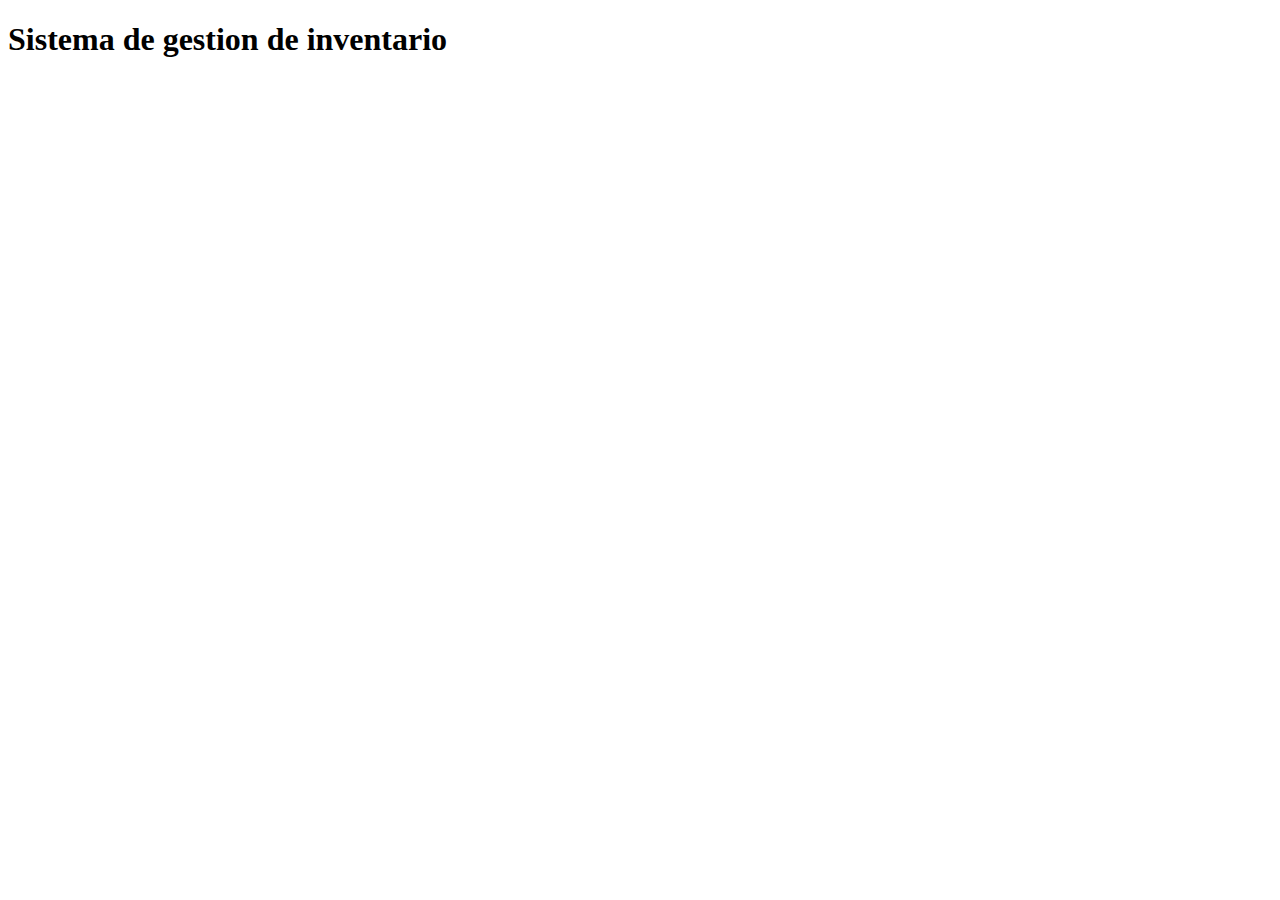
==== index.html @ adce5304 "feat: :tada: commit inicial" ====
<!DOCTYPE html>
<html lang="en">
<head>
    <meta charset="UTF-8">
    <meta name="viewport" content="width=device-width, initial-scale=1.0">
    <script type="module" defer></script>
    <link rel="stylesheet" href="css/main.css">
    <title>Document</title>
</head>
<body>
    <h1>Sistema de gestion de inventario</h1>
</body>
</html>
---- css/main.css ----
@import url('variables.css');
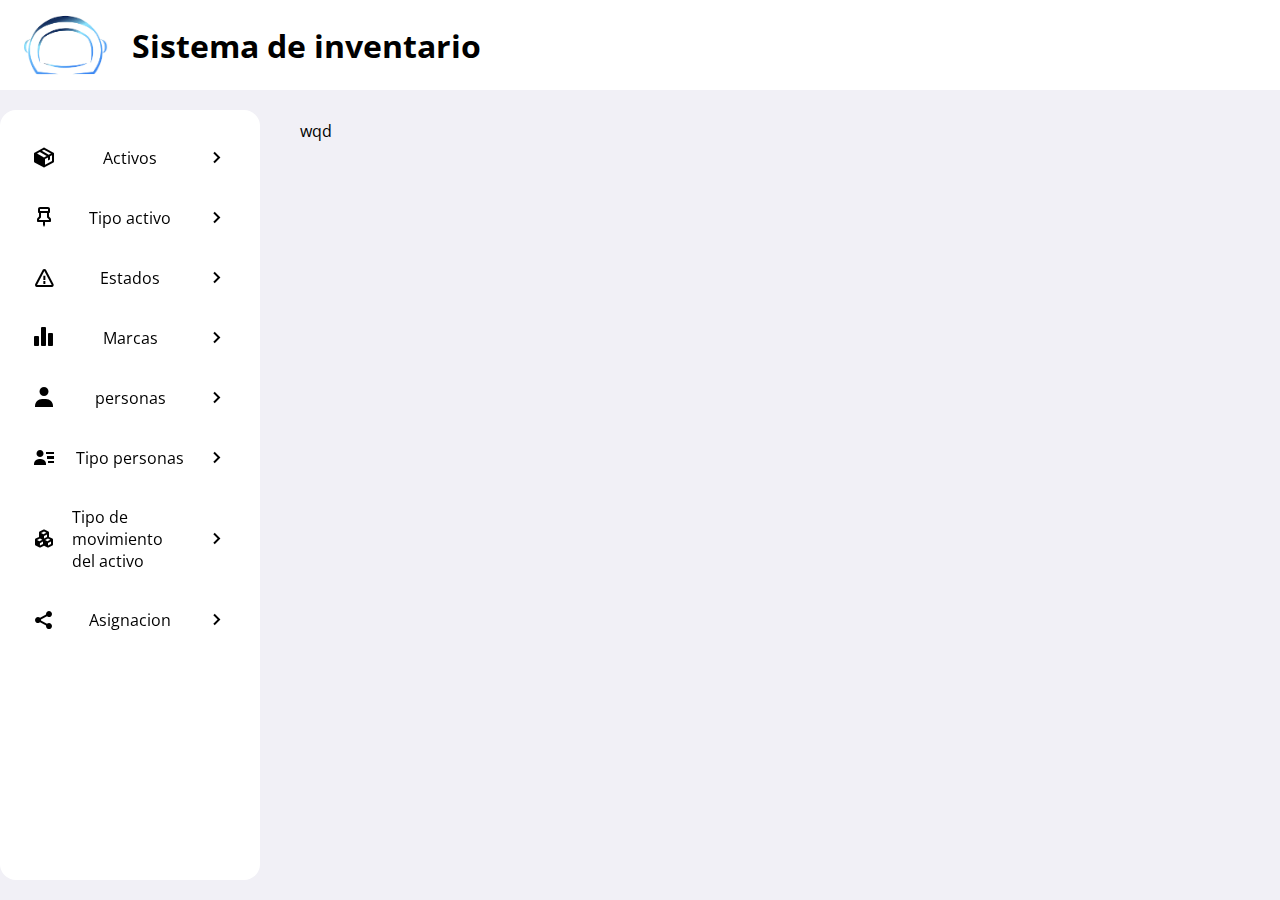
==== commit f5099b53: "style: :lipstick: Se agrega menu principal" ====
--- a/index.html
+++ b/index.html
@@ -4,10 +4,178 @@
     <meta charset="UTF-8">
     <meta name="viewport" content="width=device-width, initial-scale=1.0">
     <script type="module" defer></script>
+    <link href='https://unpkg.com/boxicons@2.0.9/css/boxicons.min.css' rel='stylesheet'> 
     <link rel="stylesheet" href="css/main.css">
     <title>Document</title>
 </head>
 <body>
-    <h1>Sistema de gestion de inventario</h1>
+    <!-- side bar-->
+    <input type="checkbox" id="drop-sidebar">
+    <nav id="sidebar">
+		<ul class="side-menu">
+			<li>
+                <!-- Activos -->
+                <input type="checkbox" id="menu-activo">
+                <label class="side-menu__subtitle" for="menu-activo">
+                    <i class='bx bxs-package' ></i> 
+                    <p> Activos</p>
+                    <i class='bx bx-chevron-right icon-right side-menu__arrow' ></i>
+                </label>
+
+                <!-- dropdown-->
+				<ul class="side-menu__dropdown">
+					<li><a class="dropdown__option"href="#">Agregar</a></li>
+					<li><a class="dropdown__option">Eliminar</a></li>
+					<li><a class="dropdown__option">Editar</a></li>
+					<li><a class="dropdown__option">Buscar</a></li>
+				</ul>
+			</li>
+
+
+            <li>
+                <!-- Tipo activo -->
+                <input type="checkbox" id="menu-type">
+                <label class="side-menu__subtitle" for="menu-type">
+                    <i class='bx bx-pin' ></i>
+                    <p> Tipo activo</p>
+                    <i class='bx bx-chevron-right icon-right side-menu__arrow' ></i>
+                </label>
+
+                <!-- dropdown-->
+				<ul class="side-menu__dropdown">
+					<li><a class="dropdown__option"href="#">Agregar</a></li>
+					<li><a class="dropdown__option">Eliminar</a></li>
+					<li><a class="dropdown__option">Editar</a></li>
+					<li><a class="dropdown__option">Buscar</a></li>
+				</ul>
+			</li>
+
+            <li>
+                <!-- estados -->
+                <input type="checkbox" id="menu-status">
+                <label class="side-menu__subtitle" for="menu-status">
+                    <i class='bx bx-error' ></i> 
+                    <p> Estados</p>
+                    <i class='bx bx-chevron-right icon-right side-menu__arrow' ></i>
+                </label>
+
+                <!-- dropdown-->
+				<ul class="side-menu__dropdown">
+					<li><a class="dropdown__option"href="#">Agregar</a></li>
+					<li><a class="dropdown__option">Eliminar</a></li>
+					<li><a class="dropdown__option">Editar</a></li>
+					<li><a class="dropdown__option">Buscar</a></li>
+				</ul>
+			</li>
+
+            <li>
+                <!-- marcas -->
+                <input type="checkbox" id="menu-marcas">
+                <label class="side-menu__subtitle" for="menu-marcas">
+                    <i class='bx bxs-bar-chart-alt-2'></i>
+                    <p> Marcas</p>
+                    <i class='bx bx-chevron-right icon-right side-menu__arrow' ></i>
+                </label>
+
+                <!-- dropdown-->
+				<ul class="side-menu__dropdown">
+					<li><a class="dropdown__option"href="#">Agregar</a></li>
+					<li><a class="dropdown__option">Eliminar</a></li>
+					<li><a class="dropdown__option">Editar</a></li>
+					<li><a class="dropdown__option">Buscar</a></li>
+				</ul>
+			</li>
+
+            <li>
+                <!-- Personas -->
+                <input type="checkbox" id="menu-person">
+                <label class="side-menu__subtitle" for="menu-person">
+                    <i class='bx bxs-user'></i>
+                    <p>personas</p>
+                    <i class='bx bx-chevron-right icon-right side-menu__arrow' ></i>
+                </label>
+
+                <!-- dropdown-->
+				<ul class="side-menu__dropdown">
+					<li><a class="dropdown__option"href="#">Agregar</a></li>
+					<li><a class="dropdown__option">Eliminar</a></li>
+					<li><a class="dropdown__option">Editar</a></li>
+					<li><a class="dropdown__option">Buscar</a></li>
+				</ul>
+			</li>
+
+
+            <li>
+                <!-- Tipo personas -->
+                <input type="checkbox" id="menu-person-type">
+                <label class="side-menu__subtitle" for="menu-person-type">
+                    <i class='bx bxs-user-detail' ></i>
+                    <p> Tipo personas</p>
+                    <i class='bx bx-chevron-right icon-right side-menu__arrow' ></i>
+                </label>
+
+                <!-- dropdown-->
+				<ul class="side-menu__dropdown">
+					<li><a class="dropdown__option"href="#">Agregar</a></li>
+					<li><a class="dropdown__option">Eliminar</a></li>
+					<li><a class="dropdown__option">Editar</a></li>
+					<li><a class="dropdown__option">Buscar</a></li>
+				</ul>
+			</li>
+
+            <li>
+                <!-- Tipo movimiento del activo -->
+                <input type="checkbox" id="menu-mov-activo">
+                <label class="side-menu__subtitle" for="menu-mov-activo">
+                    <i class='bx bxs-component'></i>
+                    <p> Tipo de movimiento del activo</p>
+                    <i class='bx bx-chevron-right icon-right side-menu__arrow' ></i>
+                </label>
+
+                <!-- dropdown-->
+				<ul class="side-menu__dropdown">
+					<li><a class="dropdown__option"href="#">Agregar</a></li>
+					<li><a class="dropdown__option">Eliminar</a></li>
+					<li><a class="dropdown__option">Editar</a></li>
+					<li><a class="dropdown__option">Buscar</a></li>
+				</ul>
+			</li>
+
+            <li>
+                <!-- Asignacion -->
+                <input type="checkbox" id="menu-asignacion">
+                <label class="side-menu__subtitle" for="menu-asignacion">
+                    <i class='bx bxs-share-alt'></i>
+                    <p> Asignacion</p>
+                    <i class='bx bx-chevron-right icon-right side-menu__arrow' ></i>
+                </label>
+
+                <!-- dropdown-->
+				<ul class="side-menu__dropdown">
+					<li><a class="dropdown__option"href="#">Crear</a></li>
+					<li><a class="dropdown__option">Asignar activos</a></li>
+					<li><a class="dropdown__option">Retornar activos</a></li>
+				</ul>
+			</li>
+
+
+
+            
+	</nav>
+
+    <!-- header  -->
+    
+        <header>
+            
+            <img src="storage/img/campuslands.png" alt="logo-campuslands.png">
+            <h1>Sistema  de inventario</h1>  
+            <label for="drop-sidebar"><i class='bx bx-menu header__icon' ></i></label>
+        </header>
+        <main>
+            wqd
+        </main>
+
+   
+
 </body>
 </html>--- a/css/main.css
+++ b/css/main.css
@@ -1 +1,147 @@
-@import url('variables.css');+@import url('https://fonts.googleapis.com/css2?family=Open+Sans:wght@400;500;600;700&display=swap');
+@import url('variables.css');
+
+/* reseteo de estilos*/
+*{
+    margin: 0;
+    padding: 0;
+    box-sizing: border-box;
+    font-family: 'Open Sans', sans-serif;
+}
+a{
+    text-decoration: none;
+}
+ul{
+    list-style: none;
+}
+input[type="checkbox"]{
+    display: none;
+}
+/*--- conf iniciales ---*/
+body {
+	background: var(--grey);
+	overflow-x: hidden;
+}
+
+
+/* ----SIDEBAR ----*/
+#sidebar{
+    position: fixed;
+    top: 110px;
+	left: 0;
+    height: calc(100vh - 130px);
+	max-width: 260px;
+	width: 100%;
+	background: var(--light);
+	scrollbar-width: none;
+	transition: all .3s ease;
+	z-index: 200;
+	overflow-y: scroll;
+    padding: 1rem;
+    border-radius: 1rem;
+}
+/*estilos de los elementos internos del menu*/
+.side-menu__subtitle,
+.dropdown__option{
+	display: flex;
+    justify-content: space-between;
+	align-items: center;
+	font-size: 1rem;
+	color: var(--dark);
+	padding: 1rem;
+	transition: all .3s ease;
+	border-radius: 10px;
+	margin: 4px 0;
+    gap: 1rem;
+}
+
+.side-menu__subtitle i{
+    font-size: 1.5rem;
+    transition:  ease .3s;
+}
+/*-- logica del dropdown ---*/
+
+/*oculta menu crud*/
+.side-menu__dropdown{
+    display: none;
+    transition:  ease .3s;
+ 
+}
+/*rota la flechita*/
+.side-menu li input[type="checkbox"]:checked + .side-menu__subtitle .side-menu__arrow {
+    transform: rotate(90deg);
+}
+.side-menu li input[type="checkbox"]:checked + .side-menu__subtitle{
+    background-color: var(--blue);
+    color: var(--light);
+}
+/*muestra el menu*/
+.side-menu li input[type="checkbox"]:checked ~ .side-menu__dropdown {
+   display: block;
+}
+.sidebar:hover,
+#drop-menu:checked ~ .sidebar{
+    width: 500px;
+}
+
+
+/*----- estilos del header -----*/
+header{
+    position: fixed;
+    width: 100%;
+    display: flex;
+    align-items: center;
+    gap: 1rem;
+    padding: 1rem;
+    height: 90px;
+    background-color: var(--light);
+}
+.header__icon{
+    font-size: 2.5rem;
+    display: none;
+    color: var(--blue);
+    position: absolute;
+    top:1.5rem;
+    right: 1rem;
+}
+header  img{
+    height : 90px;
+    width: 100px;
+}
+h1{
+    text-align: center;
+
+}
+
+/*---- MAIN ---*/
+main{
+    position: absolute;
+    top: 120px;
+    left: 300px;
+}
+/*--- RESPONSIVE ---*/
+@media (max-width: 600px){ 
+    /*--- header ---*/
+
+    h1{
+        font-size: 1.2rem;
+    }
+    .header__icon{
+        display: block;
+    }
+    .content-wrapper  header > img{
+        height : 60px;
+        width: 60px;
+    }
+
+    /*contenido principal*/
+#sidebar{
+    transform: translateX(-500px);
+    transition: transform ease .6s;
+  
+}
+#drop-sidebar:checked ~ #sidebar{
+    transform: translateX(0);
+} 
+}
+
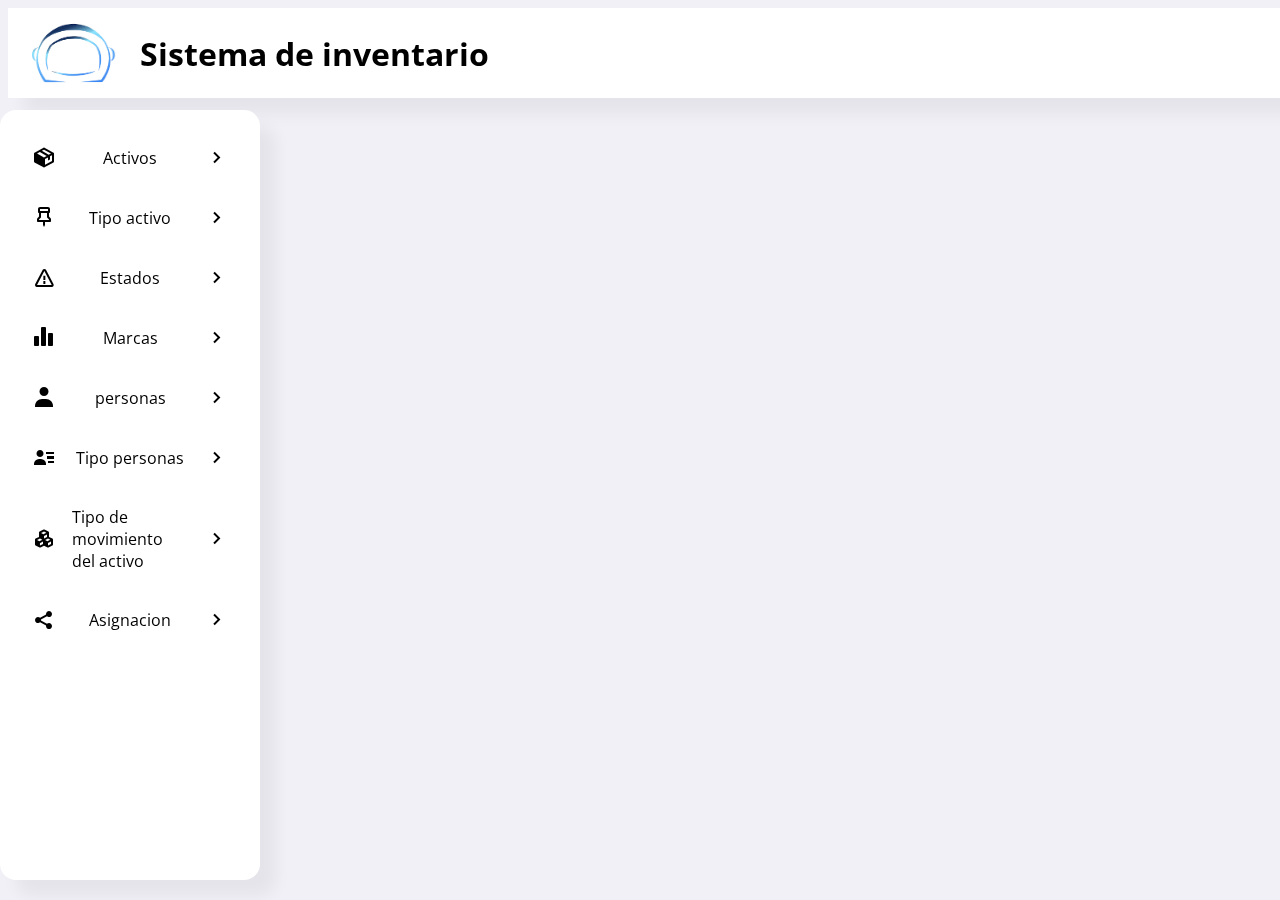
==== commit 280efc80: "style: :lipstick: plantilla de formulario" ====
--- a/index.html
+++ b/index.html
@@ -6,6 +6,7 @@
     <script type="module" defer></script>
     <link href='https://unpkg.com/boxicons@2.0.9/css/boxicons.min.css' rel='stylesheet'> 
     <link rel="stylesheet" href="css/main.css">
+    <link rel="stylesheet" href="css/form.css">
     <title>Document</title>
 </head>
 <body>
@@ -172,7 +173,7 @@
             <label for="drop-sidebar"><i class='bx bx-menu header__icon' ></i></label>
         </header>
         <main>
-            wqd
+
         </main>
 
    
--- a/css/main.css
+++ b/css/main.css
@@ -1,27 +1,5 @@
 @import url('https://fonts.googleapis.com/css2?family=Open+Sans:wght@400;500;600;700&display=swap');
 @import url('variables.css');
-
-/* reseteo de estilos*/
-*{
-    margin: 0;
-    padding: 0;
-    box-sizing: border-box;
-    font-family: 'Open Sans', sans-serif;
-}
-a{
-    text-decoration: none;
-}
-ul{
-    list-style: none;
-}
-input[type="checkbox"]{
-    display: none;
-}
-/*--- conf iniciales ---*/
-body {
-	background: var(--grey);
-	overflow-x: hidden;
-}
 
 
 /* ----SIDEBAR ----*/
@@ -39,6 +17,10 @@
 	overflow-y: scroll;
     padding: 1rem;
     border-radius: 1rem;
+    box-shadow: 16px 16px 16px rgba(0, 0, 0, .05);
+}
+#sidebar::-webkit-scrollbar {
+	display: none;
 }
 /*estilos de los elementos internos del menu*/
 .side-menu__subtitle,
@@ -95,6 +77,8 @@
     padding: 1rem;
     height: 90px;
     background-color: var(--light);
+    z-index: 100;
+    box-shadow: 16px 16px 16px rgba(0, 0, 0, .05);
 }
 .header__icon{
     font-size: 2.5rem;
@@ -118,6 +102,7 @@
     position: absolute;
     top: 120px;
     left: 300px;
+    width: 100%;
 }
 /*--- RESPONSIVE ---*/
 @media (max-width: 600px){ 
@@ -129,19 +114,24 @@
     .header__icon{
         display: block;
     }
+
+    /*--nav ---*/
+    #sidebar{
+        transform: translateX(-500px);
+        transition: transform ease .6s;
+    
+    }
+    #drop-sidebar:checked ~ #sidebar{
+        transform: translateX(0);
+    } 
+
+    /*--- contenido ---*/
+    main{
+        left: 1rem;
+    }
     .content-wrapper  header > img{
         height : 60px;
         width: 60px;
     }
-
-    /*contenido principal*/
-#sidebar{
-    transform: translateX(-500px);
-    transition: transform ease .6s;
-  
-}
-#drop-sidebar:checked ~ #sidebar{
-    transform: translateX(0);
-} 
 }
 
--- a/css/form.css
+++ b/css/form.css
@@ -0,0 +1,86 @@
+@import url('variables.css');
+
+
+/*contenedor del formulario del registro*/
+.container-form{
+    width: 50%;
+    display: flex;
+    justify-content: center;
+	border-radius: 1rem;
+	background: var(--light);
+	box-shadow: 4px 4px 16px rgba(0, 0, 0, .05);
+    
+}
+
+
+/*formulario de registro*/
+.register__form{
+    overflow-y: scroll;
+    display:flex;
+    justify-content: center;
+    flex-direction: column;
+    padding: 1rem;
+    gap: 1rem;
+    height: 100%;
+    scrollbar-width: none;
+}
+.register__form::-webkit-scrollbar {
+	display: none;
+}
+
+/*inputs y labels*/
+.register__form div{
+    margin-top: 1rem;
+    display: flex;
+    flex-direction: row;
+    gap:.5rem;
+    flex-wrap: wrap;
+    justify-content: space-around;
+    align-items: baseline;
+}
+
+.register__form div label{
+    flex: 1;
+}
+input, select{
+    flex: 2;
+    border-radius: .3rem;
+    padding: .5rem;
+    border: none;
+    outline: none;
+    background: var(--grey);
+}
+option{
+    padding: .5rem;
+}
+input:focus{
+    box-shadow: 0 0 0 1px var(--blue), 0 0 0 4px var(--light-blue);
+}
+/*--- boton de submit --*/
+.register__form--submit{
+    padding: 1rem;
+    margin-top: 1rem;
+    background: var(--blue);
+    color: var(--light);
+    border: none;
+    border-radius: 5px;
+    cursor: pointer;
+    transition: all 0.3s ease;
+}
+.register__form--submit:hover{
+    background: var(--dark-blue);
+}
+
+@media (max-width: 550px){
+    .container-form{
+        width: 90vw;
+    }
+}
+@media(max-width: 400px){
+    .register__form{
+        align-items: center;
+    }
+    .register__form div{
+        flex-direction: column;
+    }
+}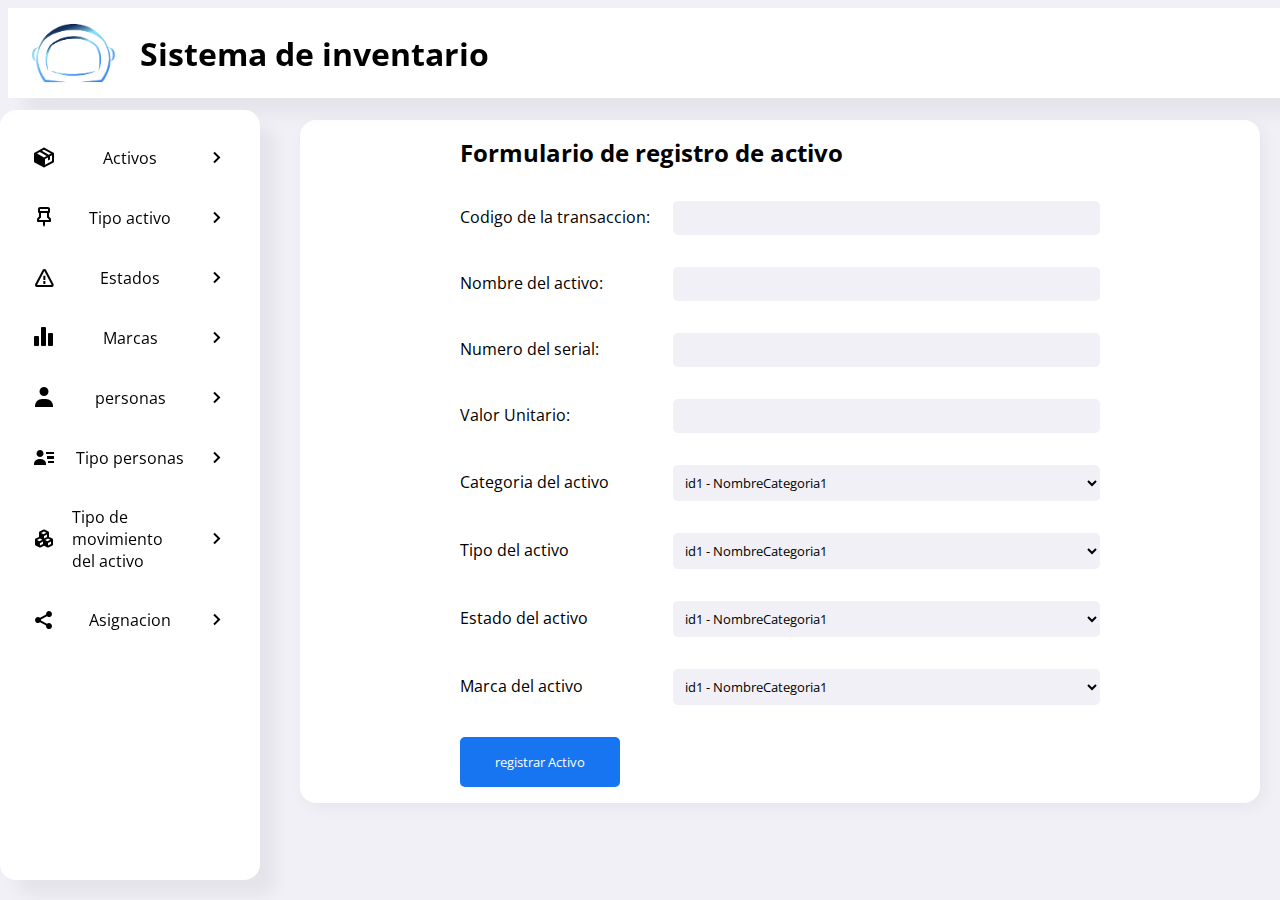
==== commit b4dfa5b5: "feat: :construction: display de formularios con js" ====
--- a/index.html
+++ b/index.html
@@ -6,7 +6,7 @@
     <script type="module" defer></script>
     <link href='https://unpkg.com/boxicons@2.0.9/css/boxicons.min.css' rel='stylesheet'> 
     <link rel="stylesheet" href="css/main.css">
-    <link rel="stylesheet" href="css/form.css">
+    <script defer src="js/add.js"></script>
     <title>Document</title>
 </head>
 <body>
@@ -25,18 +25,18 @@
 
                 <!-- dropdown-->
 				<ul class="side-menu__dropdown">
-					<li><a class="dropdown__option"href="#">Agregar</a></li>
-					<li><a class="dropdown__option">Eliminar</a></li>
-					<li><a class="dropdown__option">Editar</a></li>
-					<li><a class="dropdown__option">Buscar</a></li>
+					<li><p class="dropdown__option" data-type="add">Agregar</p></li>
+					<li><p class="dropdown__option">Eliminar</p></li>
+					<li><p class="dropdown__option">Editar</p></li>
+					<li><p class="dropdown__option">Buscar</p></li>
 				</ul>
 			</li>
 
 
             <li>
                 <!-- Tipo activo -->
-                <input type="checkbox" id="menu-type">
-                <label class="side-menu__subtitle" for="menu-type">
+                <input type="checkbox" id="menu-active-type">
+                <label class="side-menu__subtitle" for="menu-active--type">
                     <i class='bx bx-pin' ></i>
                     <p> Tipo activo</p>
                     <i class='bx bx-chevron-right icon-right side-menu__arrow' ></i>
@@ -44,7 +44,7 @@
 
                 <!-- dropdown-->
 				<ul class="side-menu__dropdown">
-					<li><a class="dropdown__option"href="#">Agregar</a></li>
+					<li><a class="dropdown__option"data-type="create-active-type">Agregar</a></li>
 					<li><a class="dropdown__option">Eliminar</a></li>
 					<li><a class="dropdown__option">Editar</a></li>
 					<li><a class="dropdown__option">Buscar</a></li>
@@ -157,11 +157,7 @@
 					<li><a class="dropdown__option">Asignar activos</a></li>
 					<li><a class="dropdown__option">Retornar activos</a></li>
 				</ul>
-			</li>
-
-
-
-            
+			</li>         
 	</nav>
 
     <!-- header  -->
@@ -172,6 +168,7 @@
             <h1>Sistema  de inventario</h1>  
             <label for="drop-sidebar"><i class='bx bx-menu header__icon' ></i></label>
         </header>
+
         <main>
 
         </main>
--- a/css/main.css
+++ b/css/main.css
@@ -1,5 +1,7 @@
-@import url('https://fonts.googleapis.com/css2?family=Open+Sans:wght@400;500;600;700&display=swap');
-@import url('variables.css');
+@import url('variables.css'); /*conf general*/
+@import url('form.css'); /*estilos de los formularios*/
+@import url('crud.css'); /*estilos del crud*/
+@import url('asignation.css');
 
 
 /* ----SIDEBAR ----*/
@@ -102,7 +104,7 @@
     position: absolute;
     top: 120px;
     left: 300px;
-    width: 100%;
+    width: calc(100vw - 320px);
 }
 /*--- RESPONSIVE ---*/
 @media (max-width: 600px){ 
@@ -129,9 +131,10 @@
     main{
         left: 1rem;
     }
-    .content-wrapper  header > img{
+    header > img{
         height : 60px;
         width: 60px;
     }
 }
 
+
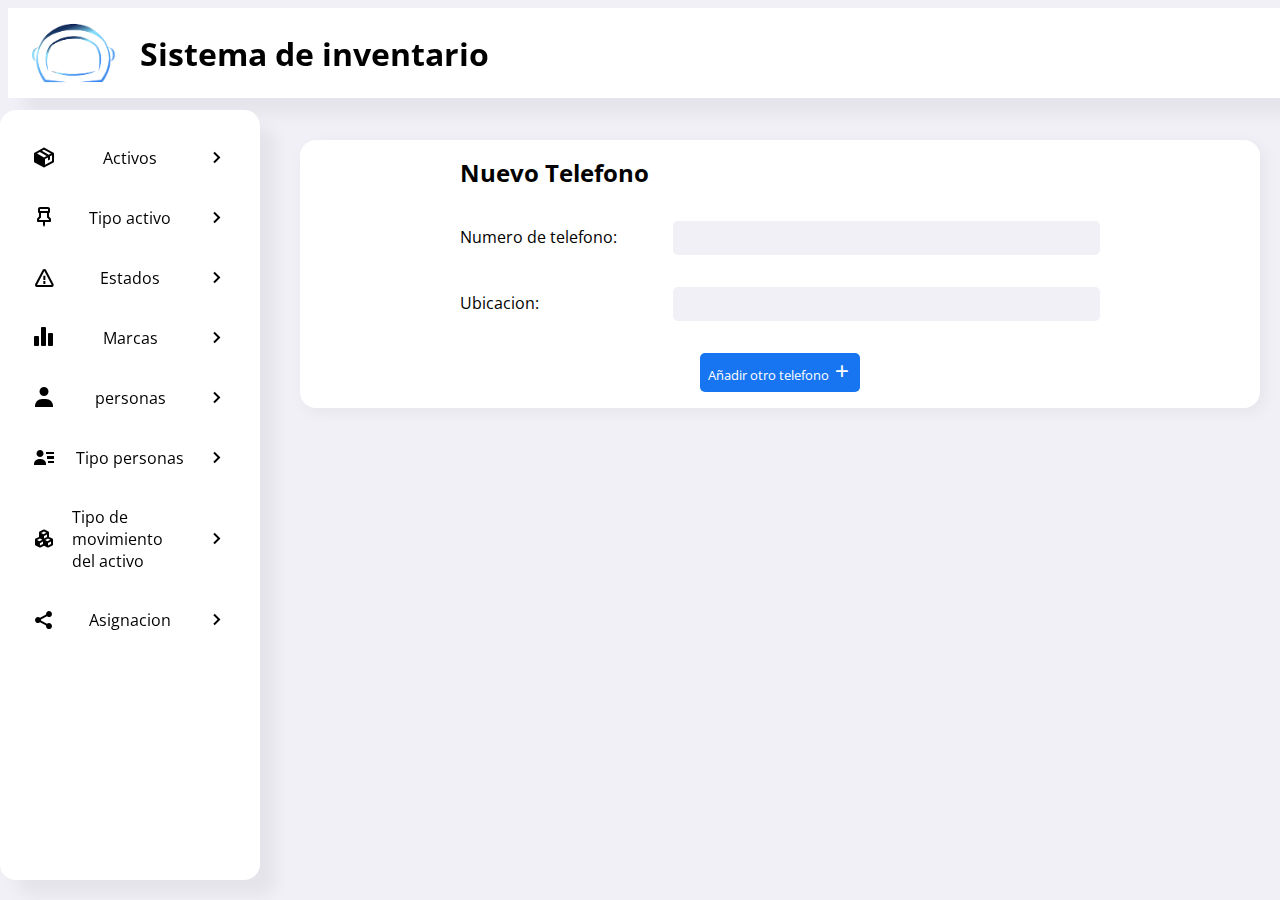
==== commit 89599dc3: "feat: :construction: añadir plantilla de telefono" ====
--- a/index.html
+++ b/index.html
@@ -6,7 +6,7 @@
     <script type="module" defer></script>
     <link href='https://unpkg.com/boxicons@2.0.9/css/boxicons.min.css' rel='stylesheet'> 
     <link rel="stylesheet" href="css/main.css">
-    <script defer src="js/add.js"></script>
+    <script defer src="js/add.js" type="module"></script>
     <title>Document</title>
 </head>
 <body>
@@ -47,7 +47,7 @@
 					<li><a class="dropdown__option"data-type="create-active-type">Agregar</a></li>
 					<li><a class="dropdown__option">Eliminar</a></li>
 					<li><a class="dropdown__option">Editar</a></li>
-					<li><a class="dropdown__option">Buscar</a></li>
+					<li><a class="dropdown__op  tion">Buscar</a></li>
 				</ul>
 			</li>
 
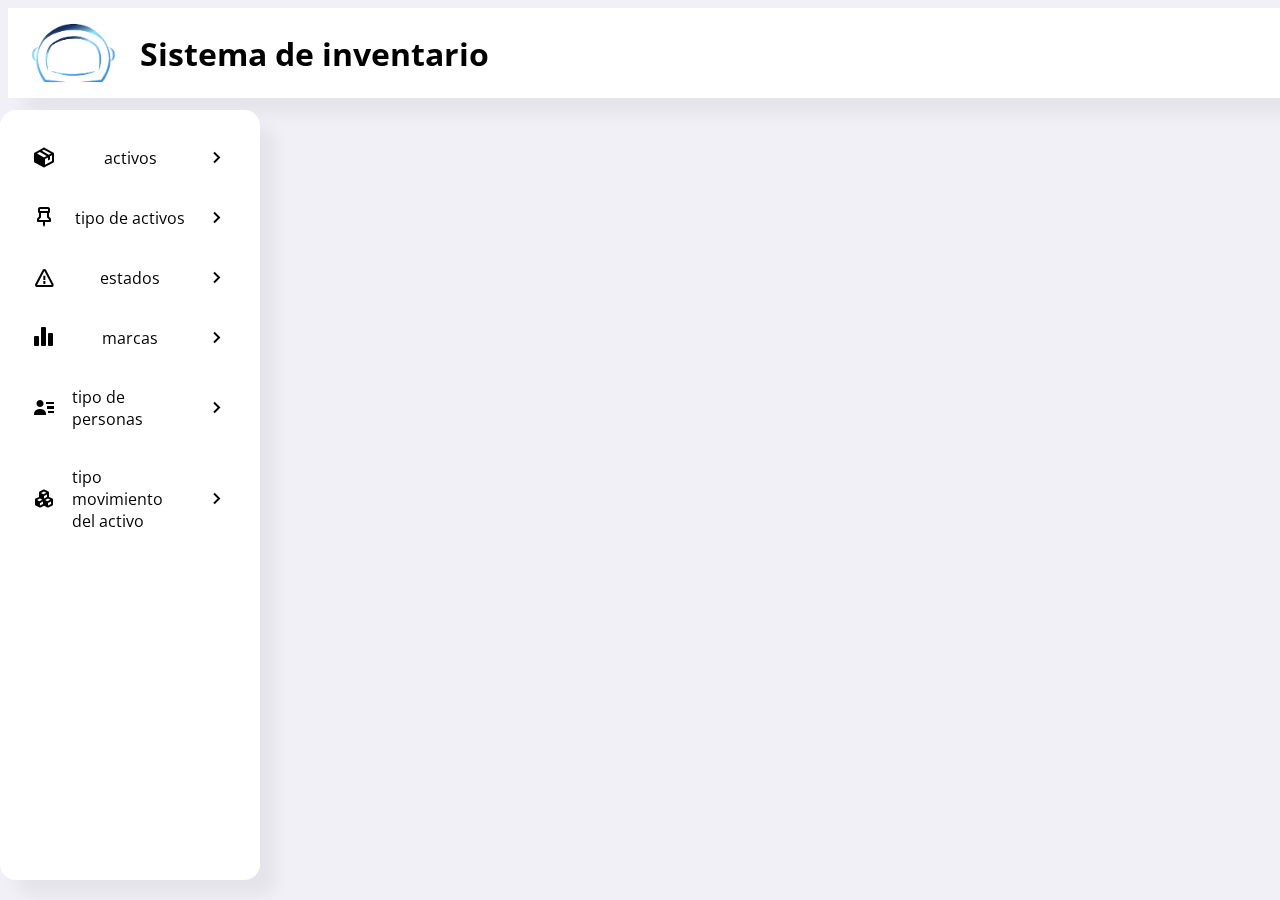
==== commit 31dcb07d: "feat: :construction: resultados de busqueda" ====
--- a/index.html
+++ b/index.html
@@ -6,174 +6,18 @@
     <script type="module" defer></script>
     <link href='https://unpkg.com/boxicons@2.0.9/css/boxicons.min.css' rel='stylesheet'> 
     <link rel="stylesheet" href="css/main.css">
-    <script defer src="js/add.js" type="module"></script>
+    <script defer src="js/main.js" type="module"></script>
     <title>Document</title>
 </head>
 <body>
-    <!-- side bar-->
-    <input type="checkbox" id="drop-sidebar">
-    <nav id="sidebar">
-		<ul class="side-menu">
-			<li>
-                <!-- Activos -->
-                <input type="checkbox" id="menu-activo">
-                <label class="side-menu__subtitle" for="menu-activo">
-                    <i class='bx bxs-package' ></i> 
-                    <p> Activos</p>
-                    <i class='bx bx-chevron-right icon-right side-menu__arrow' ></i>
-                </label>
+    <!-- HEADER-->
+    <header>
+        <img src="storage/img/campuslands.png" alt="logo-campuslands.png">
+        <h1>Sistema  de inventario</h1>  
+        <label for="drop-sidebar"><i class='bx bx-menu header__icon' ></i></label>
+    </header>
 
-                <!-- dropdown-->
-				<ul class="side-menu__dropdown">
-					<li><p class="dropdown__option" data-type="add">Agregar</p></li>
-					<li><p class="dropdown__option">Eliminar</p></li>
-					<li><p class="dropdown__option">Editar</p></li>
-					<li><p class="dropdown__option">Buscar</p></li>
-				</ul>
-			</li>
-
-
-            <li>
-                <!-- Tipo activo -->
-                <input type="checkbox" id="menu-active-type">
-                <label class="side-menu__subtitle" for="menu-active--type">
-                    <i class='bx bx-pin' ></i>
-                    <p> Tipo activo</p>
-                    <i class='bx bx-chevron-right icon-right side-menu__arrow' ></i>
-                </label>
-
-                <!-- dropdown-->
-				<ul class="side-menu__dropdown">
-					<li><a class="dropdown__option"data-type="create-active-type">Agregar</a></li>
-					<li><a class="dropdown__option">Eliminar</a></li>
-					<li><a class="dropdown__option">Editar</a></li>
-					<li><a class="dropdown__op  tion">Buscar</a></li>
-				</ul>
-			</li>
-
-            <li>
-                <!-- estados -->
-                <input type="checkbox" id="menu-status">
-                <label class="side-menu__subtitle" for="menu-status">
-                    <i class='bx bx-error' ></i> 
-                    <p> Estados</p>
-                    <i class='bx bx-chevron-right icon-right side-menu__arrow' ></i>
-                </label>
-
-                <!-- dropdown-->
-				<ul class="side-menu__dropdown">
-					<li><a class="dropdown__option"href="#">Agregar</a></li>
-					<li><a class="dropdown__option">Eliminar</a></li>
-					<li><a class="dropdown__option">Editar</a></li>
-					<li><a class="dropdown__option">Buscar</a></li>
-				</ul>
-			</li>
-
-            <li>
-                <!-- marcas -->
-                <input type="checkbox" id="menu-marcas">
-                <label class="side-menu__subtitle" for="menu-marcas">
-                    <i class='bx bxs-bar-chart-alt-2'></i>
-                    <p> Marcas</p>
-                    <i class='bx bx-chevron-right icon-right side-menu__arrow' ></i>
-                </label>
-
-                <!-- dropdown-->
-				<ul class="side-menu__dropdown">
-					<li><a class="dropdown__option"href="#">Agregar</a></li>
-					<li><a class="dropdown__option">Eliminar</a></li>
-					<li><a class="dropdown__option">Editar</a></li>
-					<li><a class="dropdown__option">Buscar</a></li>
-				</ul>
-			</li>
-
-            <li>
-                <!-- Personas -->
-                <input type="checkbox" id="menu-person">
-                <label class="side-menu__subtitle" for="menu-person">
-                    <i class='bx bxs-user'></i>
-                    <p>personas</p>
-                    <i class='bx bx-chevron-right icon-right side-menu__arrow' ></i>
-                </label>
-
-                <!-- dropdown-->
-				<ul class="side-menu__dropdown">
-					<li><a class="dropdown__option"href="#">Agregar</a></li>
-					<li><a class="dropdown__option">Eliminar</a></li>
-					<li><a class="dropdown__option">Editar</a></li>
-					<li><a class="dropdown__option">Buscar</a></li>
-				</ul>
-			</li>
-
-
-            <li>
-                <!-- Tipo personas -->
-                <input type="checkbox" id="menu-person-type">
-                <label class="side-menu__subtitle" for="menu-person-type">
-                    <i class='bx bxs-user-detail' ></i>
-                    <p> Tipo personas</p>
-                    <i class='bx bx-chevron-right icon-right side-menu__arrow' ></i>
-                </label>
-
-                <!-- dropdown-->
-				<ul class="side-menu__dropdown">
-					<li><a class="dropdown__option"href="#">Agregar</a></li>
-					<li><a class="dropdown__option">Eliminar</a></li>
-					<li><a class="dropdown__option">Editar</a></li>
-					<li><a class="dropdown__option">Buscar</a></li>
-				</ul>
-			</li>
-
-            <li>
-                <!-- Tipo movimiento del activo -->
-                <input type="checkbox" id="menu-mov-activo">
-                <label class="side-menu__subtitle" for="menu-mov-activo">
-                    <i class='bx bxs-component'></i>
-                    <p> Tipo de movimiento del activo</p>
-                    <i class='bx bx-chevron-right icon-right side-menu__arrow' ></i>
-                </label>
-
-                <!-- dropdown-->
-				<ul class="side-menu__dropdown">
-					<li><a class="dropdown__option"href="#">Agregar</a></li>
-					<li><a class="dropdown__option">Eliminar</a></li>
-					<li><a class="dropdown__option">Editar</a></li>
-					<li><a class="dropdown__option">Buscar</a></li>
-				</ul>
-			</li>
-
-            <li>
-                <!-- Asignacion -->
-                <input type="checkbox" id="menu-asignacion">
-                <label class="side-menu__subtitle" for="menu-asignacion">
-                    <i class='bx bxs-share-alt'></i>
-                    <p> Asignacion</p>
-                    <i class='bx bx-chevron-right icon-right side-menu__arrow' ></i>
-                </label>
-
-                <!-- dropdown-->
-				<ul class="side-menu__dropdown">
-					<li><a class="dropdown__option"href="#">Crear</a></li>
-					<li><a class="dropdown__option">Asignar activos</a></li>
-					<li><a class="dropdown__option">Retornar activos</a></li>
-				</ul>
-			</li>         
-	</nav>
-
-    <!-- header  -->
+    <main></main>
     
-        <header>
-            
-            <img src="storage/img/campuslands.png" alt="logo-campuslands.png">
-            <h1>Sistema  de inventario</h1>  
-            <label for="drop-sidebar"><i class='bx bx-menu header__icon' ></i></label>
-        </header>
-
-        <main>
-
-        </main>
-
-   
-
 </body>
 </html>--- a/css/main.css
+++ b/css/main.css
@@ -10,7 +10,7 @@
     top: 110px;
 	left: 0;
     height: calc(100vh - 130px);
-	max-width: 260px;
+	max-width: 260px;   
 	width: 100%;
 	background: var(--light);
 	scrollbar-width: none;
@@ -37,6 +37,10 @@
 	border-radius: 10px;
 	margin: 4px 0;
     gap: 1rem;
+    cursor: pointer;
+}
+.dropdown__option:hover{
+    background-color: var(--light-green);
 }
 
 .side-menu__subtitle i{
